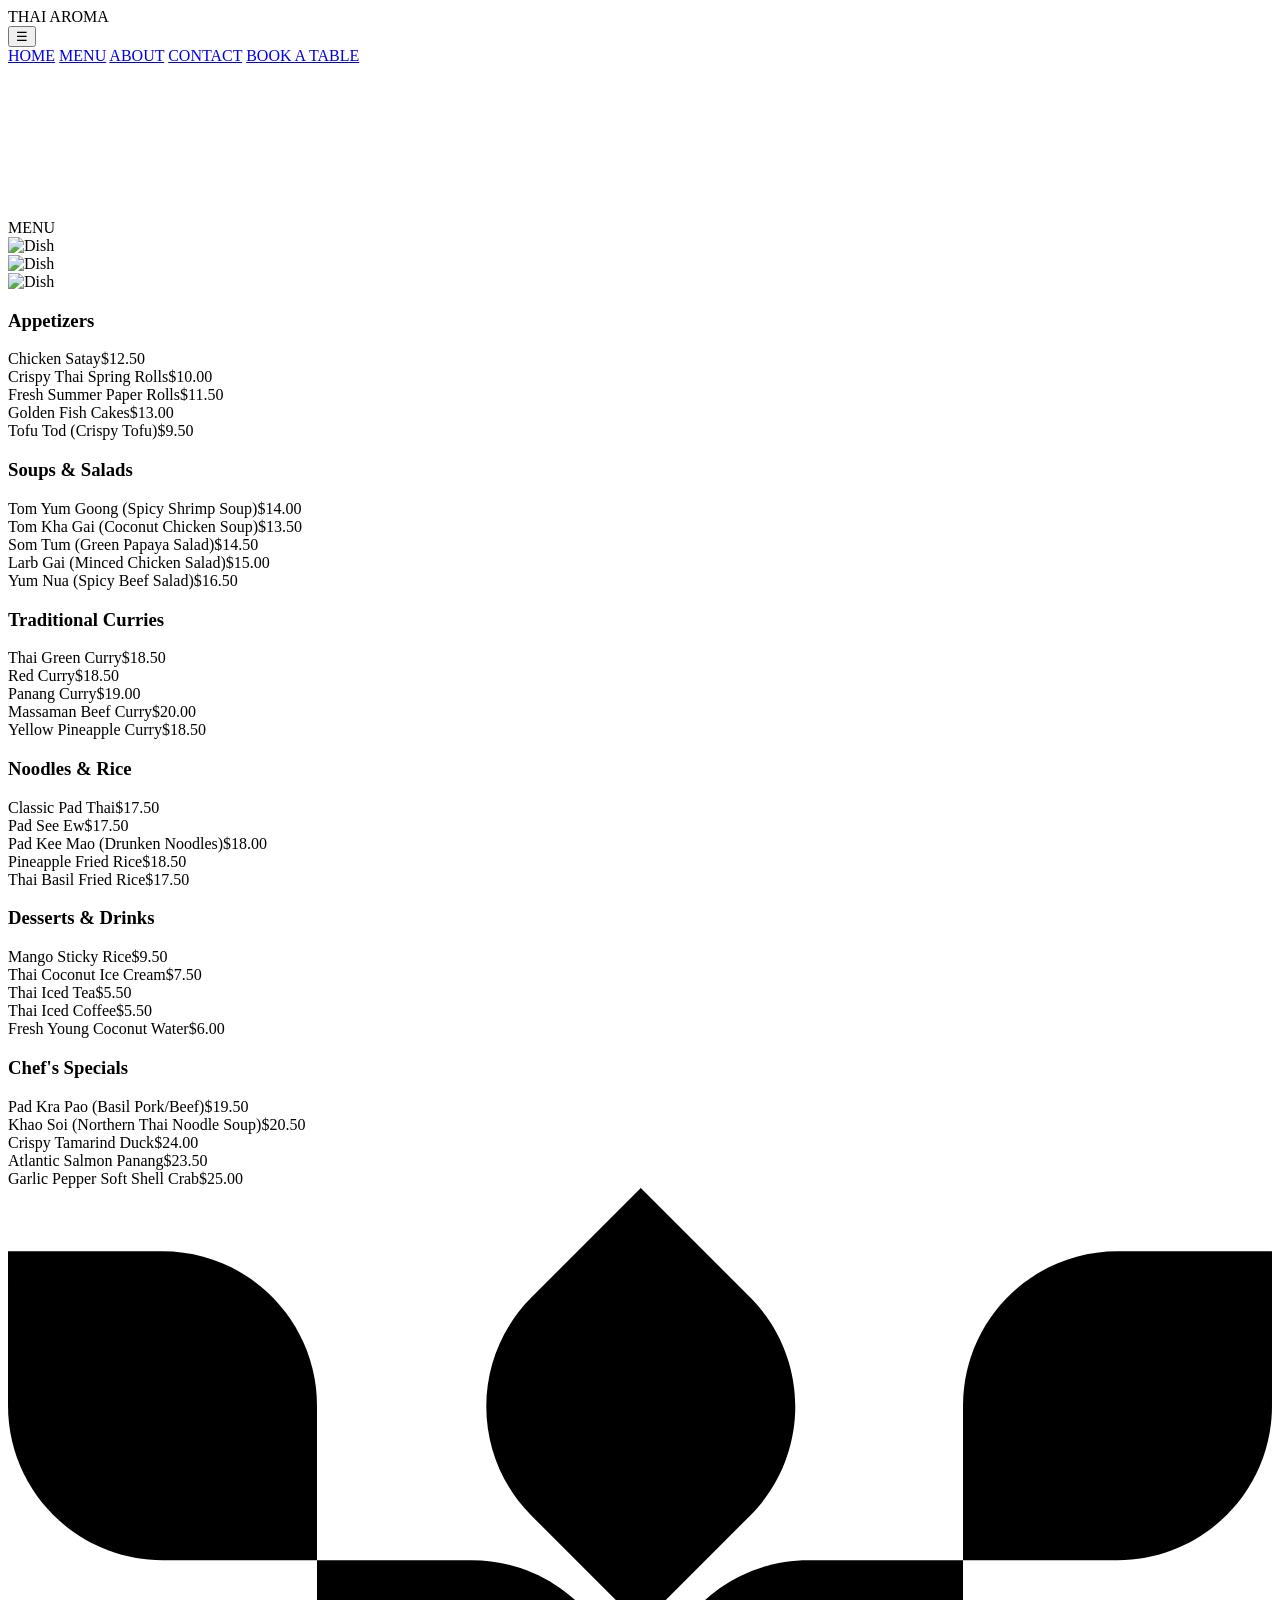
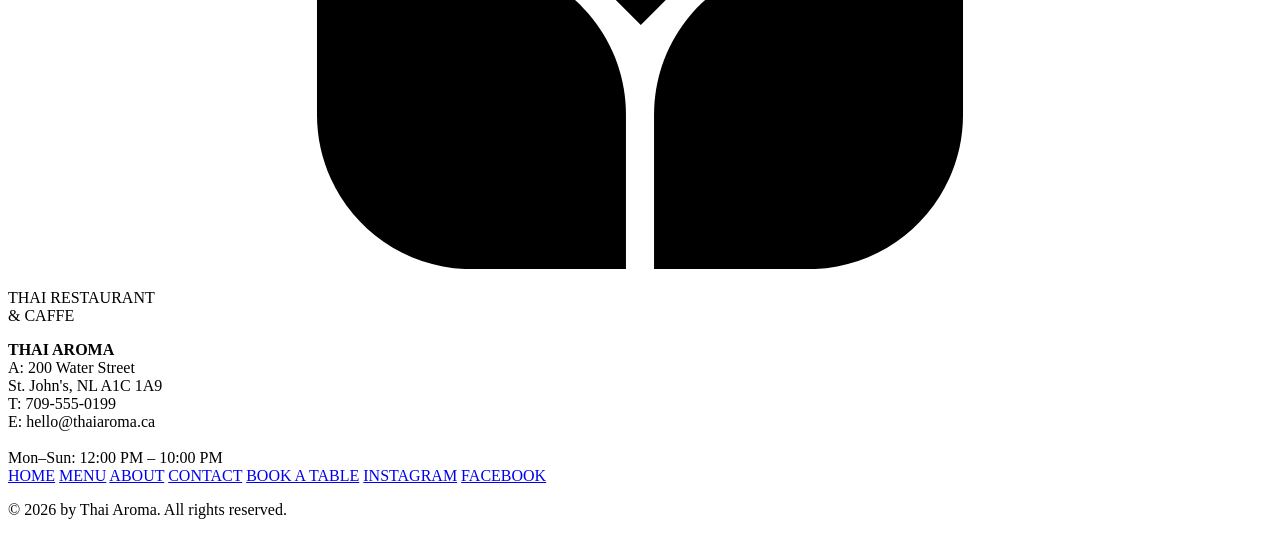
==== menu.html @ a1cd0a78 "Add files via upload" ====
<!DOCTYPE html>
<html lang="en">
<head>
  <meta charset="UTF-8">
  <meta name="viewport" content="width=device-width, initial-scale=1.0">
  <meta name="description" content="Thai Aroma Menu — Authentic Thai appetizers, curries, stir-fries, noodle dishes, and desserts in St. John's, NL.">
  <title>Menu — Thai Aroma</title>
  <link rel="icon" type="image/svg+xml" href="data:image/svg+xml,%3Csvg xmlns='http://www.w3.org/2000/svg' viewBox='0 0 180 97'%3E%3Cpath fill='%23999c68' d='M92 75c0-12.15 9.85-22 22-22h22v22c0 12.15-9.85 22-22 22H92V75Z'/%3E%3C/svg%3E">
  <link rel="stylesheet" href="css/style.css">
</head>
<body>

  <nav class="topnav" id="myTopnav">
    <div class="nav-top-row">
      <div class="logo">THAI AROMA</div>
      <button class="nav-hamburger" id="navHamburger" aria-label="Toggle menu">&#9776;</button>
    </div>
    <div class="nav-links" id="navLinks">
      <a href="index.html">HOME</a>
      <a href="menu.html" class="active">MENU</a>
      <a href="about.html">ABOUT</a>
      <a href="about.html#contact">CONTACT</a>
      <a href="book-a-table.html">BOOK A TABLE</a>
    </div>
  </nav>

  <div class="menu-hero" id="heroSection">
    <video src="videos/menu.mp4" autoplay loop muted playsinline></video>
    <div class="menu-hero-title">MENU</div>
  </div>

  <section class="menu-panel">
    <div class="menu-images-row">
      <div class="img-box"><img src="images/gallery-13.webp" alt="Dish"></div>
      <div class="img-box"><img src="images/gallery-10.webp" alt="Dish"></div>
      <div class="img-box"><img src="images/gallery-4.webp" alt="Dish"></div>
    </div>

    <div class="menu-grid">

      <div class="menu-category">
        <h3>Appetizers</h3>
        <div class="menu-row"><span class="dish-name">Chicken Satay</span><span class="dish-price">$12.50</span></div>
        <div class="menu-row"><span class="dish-name">Crispy Thai Spring Rolls</span><span class="dish-price">$10.00</span></div>
        <div class="menu-row"><span class="dish-name">Fresh Summer Paper Rolls</span><span class="dish-price">$11.50</span></div>
        <div class="menu-row"><span class="dish-name">Golden Fish Cakes</span><span class="dish-price">$13.00</span></div>
        <div class="menu-row"><span class="dish-name">Tofu Tod (Crispy Tofu)</span><span class="dish-price">$9.50</span></div>
      </div>

      <div class="menu-category">
        <h3>Soups &amp; Salads</h3>
        <div class="menu-row"><span class="dish-name">Tom Yum Goong (Spicy Shrimp Soup)</span><span class="dish-price">$14.00</span></div>
        <div class="menu-row"><span class="dish-name">Tom Kha Gai (Coconut Chicken Soup)</span><span class="dish-price">$13.50</span></div>
        <div class="menu-row"><span class="dish-name">Som Tum (Green Papaya Salad)</span><span class="dish-price">$14.50</span></div>
        <div class="menu-row"><span class="dish-name">Larb Gai (Minced Chicken Salad)</span><span class="dish-price">$15.00</span></div>
        <div class="menu-row"><span class="dish-name">Yum Nua (Spicy Beef Salad)</span><span class="dish-price">$16.50</span></div>
      </div>

      <div class="menu-category">
        <h3>Traditional Curries</h3>
        <div class="menu-row"><span class="dish-name">Thai Green Curry</span><span class="dish-price">$18.50</span></div>
        <div class="menu-row"><span class="dish-name">Red Curry</span><span class="dish-price">$18.50</span></div>
        <div class="menu-row"><span class="dish-name">Panang Curry</span><span class="dish-price">$19.00</span></div>
        <div class="menu-row"><span class="dish-name">Massaman Beef Curry</span><span class="dish-price">$20.00</span></div>
        <div class="menu-row"><span class="dish-name">Yellow Pineapple Curry</span><span class="dish-price">$18.50</span></div>
      </div>

      <div class="menu-category">
        <h3>Noodles &amp; Rice</h3>
        <div class="menu-row"><span class="dish-name">Classic Pad Thai</span><span class="dish-price">$17.50</span></div>
        <div class="menu-row"><span class="dish-name">Pad See Ew</span><span class="dish-price">$17.50</span></div>
        <div class="menu-row"><span class="dish-name">Pad Kee Mao (Drunken Noodles)</span><span class="dish-price">$18.00</span></div>
        <div class="menu-row"><span class="dish-name">Pineapple Fried Rice</span><span class="dish-price">$18.50</span></div>
        <div class="menu-row"><span class="dish-name">Thai Basil Fried Rice</span><span class="dish-price">$17.50</span></div>
      </div>

      <div class="menu-category">
        <h3>Desserts &amp; Drinks</h3>
        <div class="menu-row"><span class="dish-name">Mango Sticky Rice</span><span class="dish-price">$9.50</span></div>
        <div class="menu-row"><span class="dish-name">Thai Coconut Ice Cream</span><span class="dish-price">$7.50</span></div>
        <div class="menu-row"><span class="dish-name">Thai Iced Tea</span><span class="dish-price">$5.50</span></div>
        <div class="menu-row"><span class="dish-name">Thai Iced Coffee</span><span class="dish-price">$5.50</span></div>
        <div class="menu-row"><span class="dish-name">Fresh Young Coconut Water</span><span class="dish-price">$6.00</span></div>
      </div>

      <div class="menu-category">
        <h3>Chef's Specials</h3>
        <div class="menu-row"><span class="dish-name">Pad Kra Pao (Basil Pork/Beef)</span><span class="dish-price">$19.50</span></div>
        <div class="menu-row"><span class="dish-name">Khao Soi (Northern Thai Noodle Soup)</span><span class="dish-price">$20.50</span></div>
        <div class="menu-row"><span class="dish-name">Crispy Tamarind Duck</span><span class="dish-price">$24.00</span></div>
        <div class="menu-row"><span class="dish-name">Atlantic Salmon Panang</span><span class="dish-price">$23.50</span></div>
        <div class="menu-row"><span class="dish-name">Garlic Pepper Soft Shell Crab</span><span class="dish-price">$25.00</span></div>
      </div>

    </div>
  </section>

  <footer class="footer">
    <div class="footer-logo">
      <svg preserveAspectRatio="xMidYMid meet" viewBox="0 0 180 97" xmlns="http://www.w3.org/2000/svg" aria-hidden="true">
        <path fill="#000" d="M92 75c0-12.15 9.85-22 22-22h22v22c0 12.15-9.85 22-22 22H92V75Z"/>
        <path fill="#000" d="M136 31c0-12.15 9.85-22 22-22h22v22c0 12.15-9.85 22-22 22h-22V31Z"/>
        <path fill="#000" d="M88 75c0-12.15-9.85-22-22-22H44v22c0 12.15 9.85 22 22 22h22V75Z"/>
        <path fill="#000" d="M44 31c0-12.15-9.85-22-22-22H0v22c0 12.15 9.85 22 22 22h22V31Z"/>
        <path fill="#000" d="M74.556 46.67c-8.591-8.592-8.591-22.522 0-31.113L90.113 0l15.556 15.556c8.592 8.591 8.592 22.521 0 31.113L90.113 62.226 74.556 46.67Z"/>
      </svg>
    </div>
    <div class="footer-box">
      <div class="footer-box1">
        <p>THAI RESTAURANT<br>&amp; CAFFE</p>
        <b>THAI AROMA</b>
      </div>
      <div class="footer-box2">
        A: 200 Water Street<br>
        St. John's, NL A1C 1A9<br>
        T: 709-555-0199<br>
        E: hello@thaiaroma.ca<br><br>
        Mon–Sun: 12:00 PM – 10:00 PM
      </div>
      <div class="footer-box3">
        <a href="index.html">HOME</a>
        <a href="menu.html">MENU</a>
        <a href="about.html">ABOUT</a>
        <a href="about.html#contact">CONTACT</a>
        <a href="book-a-table.html">BOOK A TABLE</a>
        <a href="#!" target="_blank" rel="noopener noreferrer">INSTAGRAM</a>
        <a href="#!" target="_blank" rel="noopener noreferrer">FACEBOOK</a>
      </div>
    </div>
    <p>&copy; 2026 by Thai Aroma. All rights reserved.</p>
  </footer>

  <script src="js/main.js"></script>
</body>
</html>
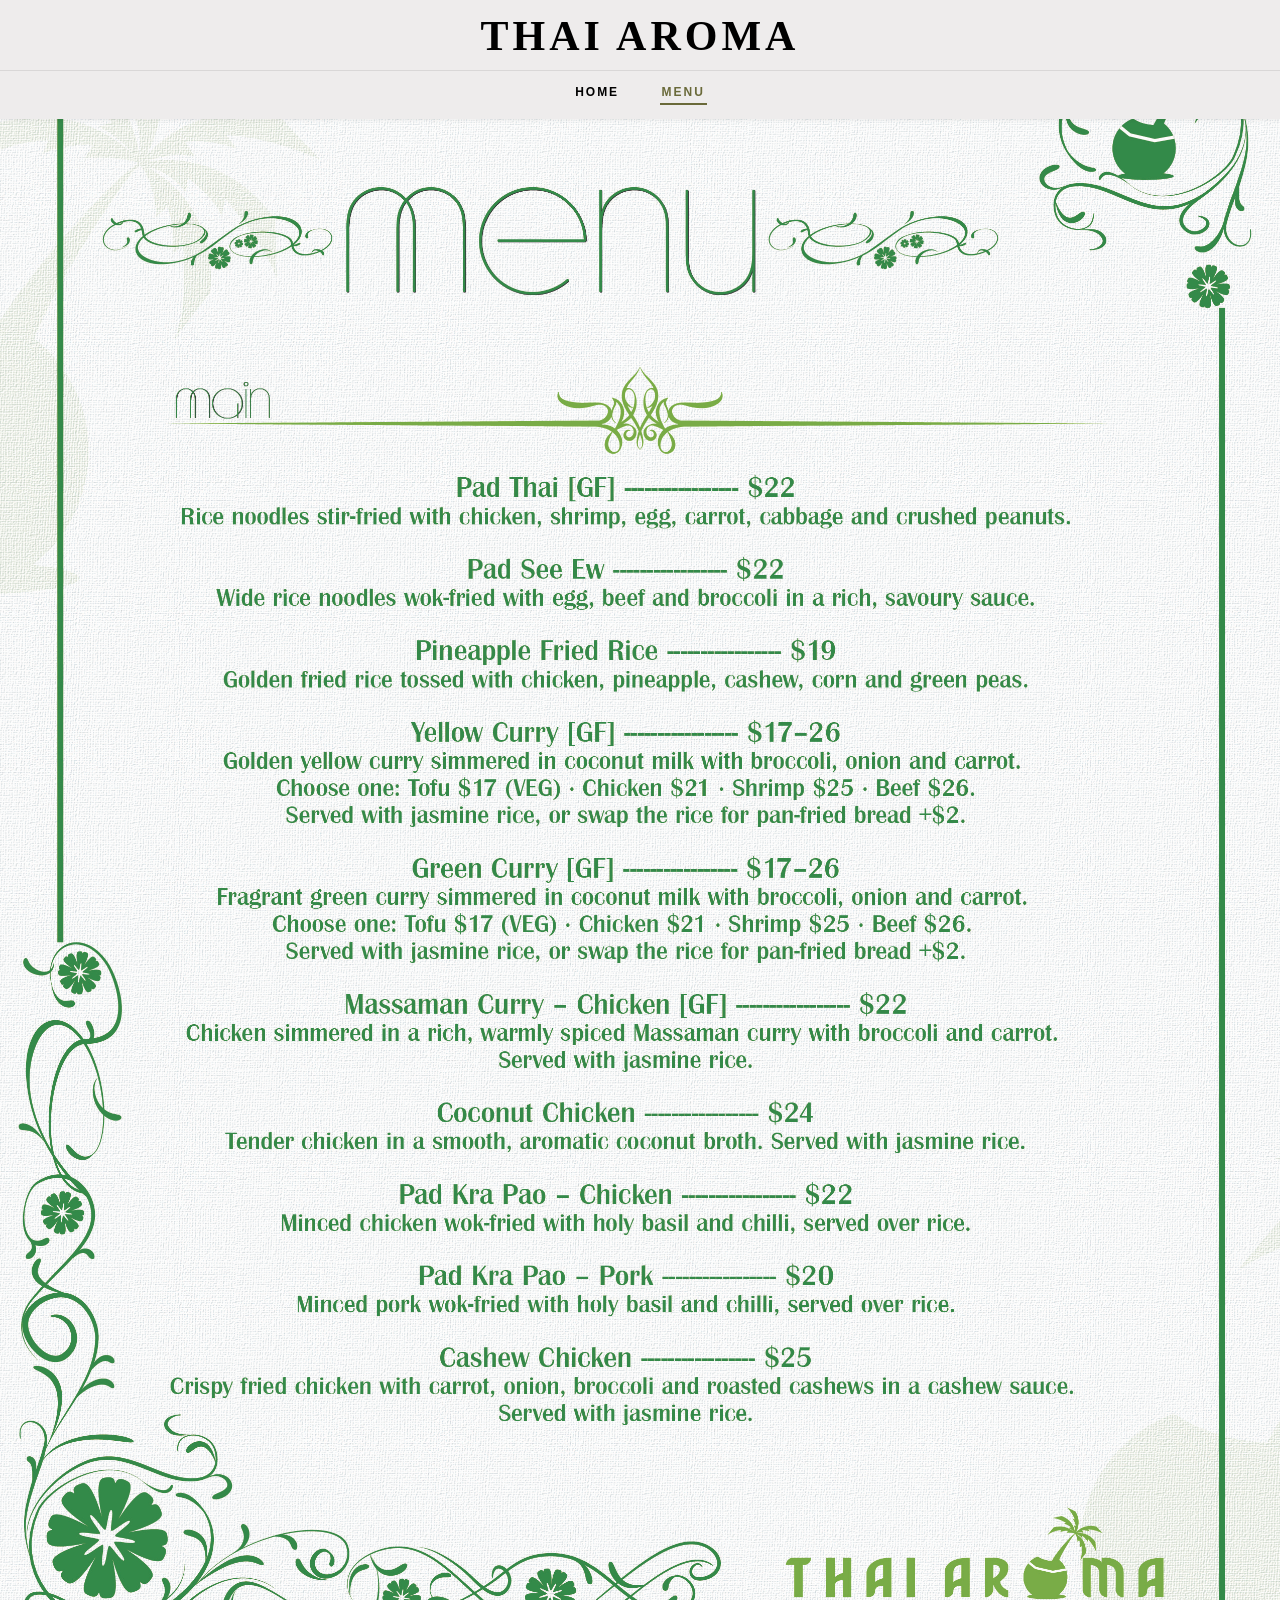
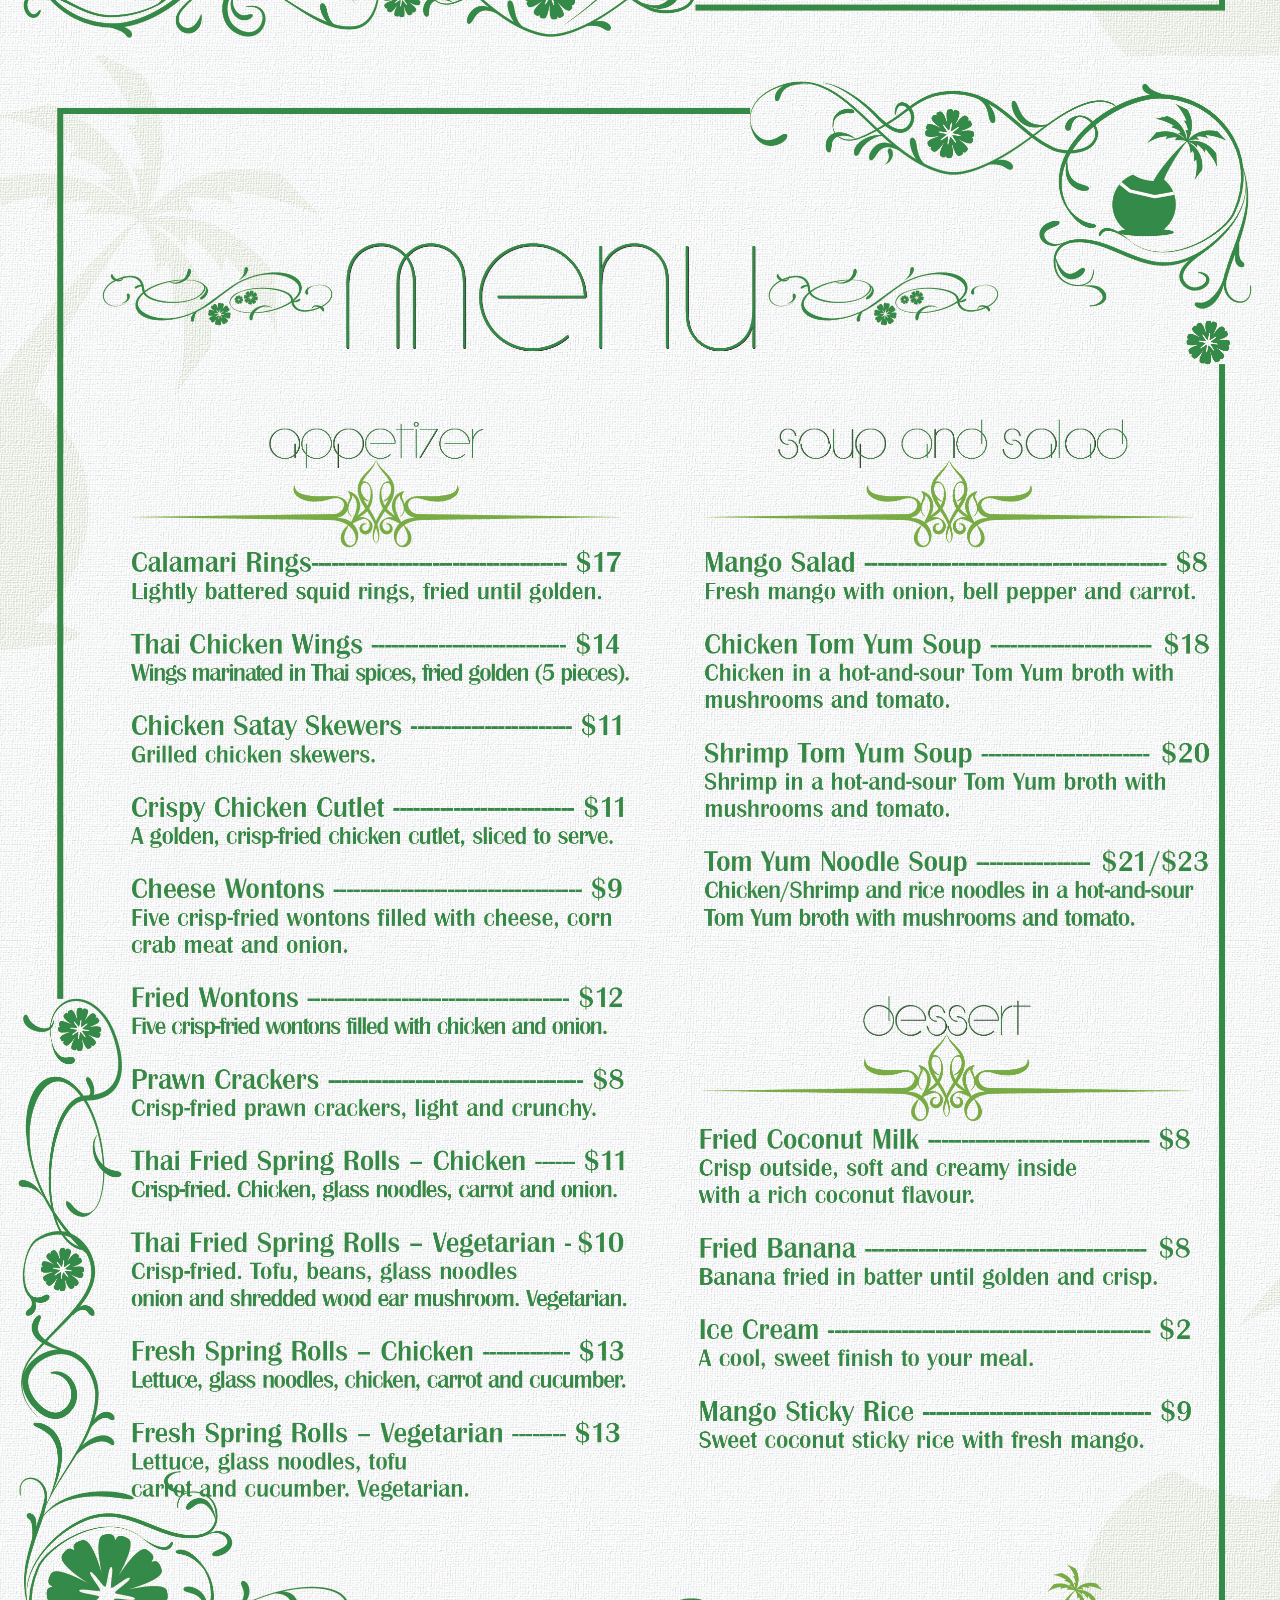
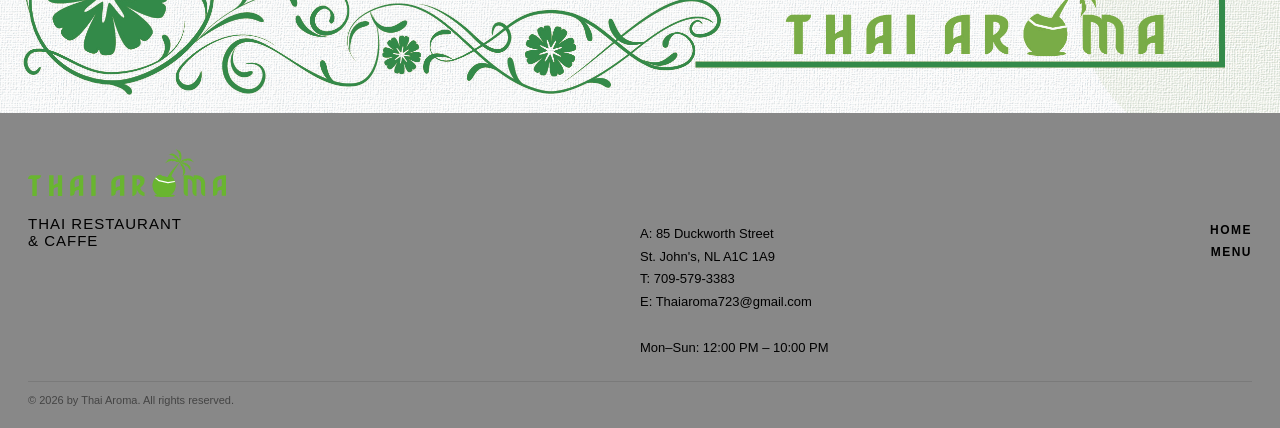
==== commit 044f7cc1: "MENUUUUUU" ====
--- a/menu.html
+++ b/menu.html
@@ -18,113 +18,32 @@
     <div class="nav-links" id="navLinks">
       <a href="index.html">HOME</a>
       <a href="menu.html" class="active">MENU</a>
-      <a href="about.html">ABOUT</a>
-      <a href="about.html#contact">CONTACT</a>
-      <a href="book-a-table.html">BOOK A TABLE</a>
     </div>
   </nav>
 
-  <div class="menu-hero" id="heroSection">
-    <video src="videos/menu.mp4" autoplay loop muted playsinline></video>
-    <div class="menu-hero-title">MENU</div>
-  </div>
-
-  <section class="menu-panel">
-    <div class="menu-images-row">
-      <div class="img-box"><img src="images/gallery-13.webp" alt="Dish"></div>
-      <div class="img-box"><img src="images/gallery-10.webp" alt="Dish"></div>
-      <div class="img-box"><img src="images/gallery-4.webp" alt="Dish"></div>
-    </div>
-
-    <div class="menu-grid">
-
-      <div class="menu-category">
-        <h3>Appetizers</h3>
-        <div class="menu-row"><span class="dish-name">Chicken Satay</span><span class="dish-price">$12.50</span></div>
-        <div class="menu-row"><span class="dish-name">Crispy Thai Spring Rolls</span><span class="dish-price">$10.00</span></div>
-        <div class="menu-row"><span class="dish-name">Fresh Summer Paper Rolls</span><span class="dish-price">$11.50</span></div>
-        <div class="menu-row"><span class="dish-name">Golden Fish Cakes</span><span class="dish-price">$13.00</span></div>
-        <div class="menu-row"><span class="dish-name">Tofu Tod (Crispy Tofu)</span><span class="dish-price">$9.50</span></div>
-      </div>
-
-      <div class="menu-category">
-        <h3>Soups &amp; Salads</h3>
-        <div class="menu-row"><span class="dish-name">Tom Yum Goong (Spicy Shrimp Soup)</span><span class="dish-price">$14.00</span></div>
-        <div class="menu-row"><span class="dish-name">Tom Kha Gai (Coconut Chicken Soup)</span><span class="dish-price">$13.50</span></div>
-        <div class="menu-row"><span class="dish-name">Som Tum (Green Papaya Salad)</span><span class="dish-price">$14.50</span></div>
-        <div class="menu-row"><span class="dish-name">Larb Gai (Minced Chicken Salad)</span><span class="dish-price">$15.00</span></div>
-        <div class="menu-row"><span class="dish-name">Yum Nua (Spicy Beef Salad)</span><span class="dish-price">$16.50</span></div>
-      </div>
-
-      <div class="menu-category">
-        <h3>Traditional Curries</h3>
-        <div class="menu-row"><span class="dish-name">Thai Green Curry</span><span class="dish-price">$18.50</span></div>
-        <div class="menu-row"><span class="dish-name">Red Curry</span><span class="dish-price">$18.50</span></div>
-        <div class="menu-row"><span class="dish-name">Panang Curry</span><span class="dish-price">$19.00</span></div>
-        <div class="menu-row"><span class="dish-name">Massaman Beef Curry</span><span class="dish-price">$20.00</span></div>
-        <div class="menu-row"><span class="dish-name">Yellow Pineapple Curry</span><span class="dish-price">$18.50</span></div>
-      </div>
-
-      <div class="menu-category">
-        <h3>Noodles &amp; Rice</h3>
-        <div class="menu-row"><span class="dish-name">Classic Pad Thai</span><span class="dish-price">$17.50</span></div>
-        <div class="menu-row"><span class="dish-name">Pad See Ew</span><span class="dish-price">$17.50</span></div>
-        <div class="menu-row"><span class="dish-name">Pad Kee Mao (Drunken Noodles)</span><span class="dish-price">$18.00</span></div>
-        <div class="menu-row"><span class="dish-name">Pineapple Fried Rice</span><span class="dish-price">$18.50</span></div>
-        <div class="menu-row"><span class="dish-name">Thai Basil Fried Rice</span><span class="dish-price">$17.50</span></div>
-      </div>
-
-      <div class="menu-category">
-        <h3>Desserts &amp; Drinks</h3>
-        <div class="menu-row"><span class="dish-name">Mango Sticky Rice</span><span class="dish-price">$9.50</span></div>
-        <div class="menu-row"><span class="dish-name">Thai Coconut Ice Cream</span><span class="dish-price">$7.50</span></div>
-        <div class="menu-row"><span class="dish-name">Thai Iced Tea</span><span class="dish-price">$5.50</span></div>
-        <div class="menu-row"><span class="dish-name">Thai Iced Coffee</span><span class="dish-price">$5.50</span></div>
-        <div class="menu-row"><span class="dish-name">Fresh Young Coconut Water</span><span class="dish-price">$6.00</span></div>
-      </div>
-
-      <div class="menu-category">
-        <h3>Chef's Specials</h3>
-        <div class="menu-row"><span class="dish-name">Pad Kra Pao (Basil Pork/Beef)</span><span class="dish-price">$19.50</span></div>
-        <div class="menu-row"><span class="dish-name">Khao Soi (Northern Thai Noodle Soup)</span><span class="dish-price">$20.50</span></div>
-        <div class="menu-row"><span class="dish-name">Crispy Tamarind Duck</span><span class="dish-price">$24.00</span></div>
-        <div class="menu-row"><span class="dish-name">Atlantic Salmon Panang</span><span class="dish-price">$23.50</span></div>
-        <div class="menu-row"><span class="dish-name">Garlic Pepper Soft Shell Crab</span><span class="dish-price">$25.00</span></div>
-      </div>
-
-    </div>
-  </section>
+  <main class="menu-pages">
+    <img src="images/IMG_2428.jpeg" alt="Thai Aroma menu, main dishes">
+    <img src="images/IMG_2429.jpeg" alt="Thai Aroma menu, appetizers, soups, salads, and desserts">
+  </main>
 
   <footer class="footer">
     <div class="footer-logo">
-      <svg preserveAspectRatio="xMidYMid meet" viewBox="0 0 180 97" xmlns="http://www.w3.org/2000/svg" aria-hidden="true">
-        <path fill="#000" d="M92 75c0-12.15 9.85-22 22-22h22v22c0 12.15-9.85 22-22 22H92V75Z"/>
-        <path fill="#000" d="M136 31c0-12.15 9.85-22 22-22h22v22c0 12.15-9.85 22-22 22h-22V31Z"/>
-        <path fill="#000" d="M88 75c0-12.15-9.85-22-22-22H44v22c0 12.15 9.85 22 22 22h22V75Z"/>
-        <path fill="#000" d="M44 31c0-12.15-9.85-22-22-22H0v22c0 12.15 9.85 22 22 22h22V31Z"/>
-        <path fill="#000" d="M74.556 46.67c-8.591-8.592-8.591-22.522 0-31.113L90.113 0l15.556 15.556c8.592 8.591 8.592 22.521 0 31.113L90.113 62.226 74.556 46.67Z"/>
-      </svg>
+      <img src="images/thai-aroma-g.svg" alt="Thai Aroma Logo" style="height: 48px; width: auto; margin-bottom: 18px;">
     </div>
     <div class="footer-box">
       <div class="footer-box1">
         <p>THAI RESTAURANT<br>&amp; CAFFE</p>
-        <b>THAI AROMA</b>
       </div>
       <div class="footer-box2">
-        A: 200 Water Street<br>
+        A: 85 Duckworth Street<br>
         St. John's, NL A1C 1A9<br>
-        T: 709-555-0199<br>
-        E: hello@thaiaroma.ca<br><br>
+        T: 709-579-3383<br>
+        E: Thaiaroma723@gmail.com<br><br>
         Mon–Sun: 12:00 PM – 10:00 PM
       </div>
       <div class="footer-box3">
         <a href="index.html">HOME</a>
         <a href="menu.html">MENU</a>
-        <a href="about.html">ABOUT</a>
-        <a href="about.html#contact">CONTACT</a>
-        <a href="book-a-table.html">BOOK A TABLE</a>
-        <a href="#!" target="_blank" rel="noopener noreferrer">INSTAGRAM</a>
-        <a href="#!" target="_blank" rel="noopener noreferrer">FACEBOOK</a>
       </div>
     </div>
     <p>&copy; 2026 by Thai Aroma. All rights reserved.</p>
--- a/css/style.css
+++ b/css/style.css
@@ -0,0 +1,837 @@
+/* ============================================
+   THAI AROMA RESTAURANT — Global Stylesheet
+   ============================================ */
+
+/* ---------- CSS Variables ---------- */
+:root {
+  --bg:          #eeecec;
+  --accent:      #999c68;
+  --accent-dark: #6a6a3a;
+  --black:       #000000;
+  --gray:        #6a6a6a;
+  --footer-bg:   #888888;
+  --white:       #ffffff;
+  --font-display: 'Georgia', 'Times New Roman', serif;
+  --font-body:    'Trebuchet MS', 'Lucida Sans', sans-serif;
+}
+
+/* ---------- Reset & Base ---------- */
+*, *::before, *::after { box-sizing: border-box; margin: 0; padding: 0; }
+html   { scroll-behavior: smooth; }
+body   { font-family: var(--font-body); background-color: var(--bg); color: var(--black); overflow-x: hidden; }
+img    { display: block; max-width: 100%; height: auto; }
+a      { text-decoration: none; color: inherit; }
+
+
+/* ============================================
+   NAVBAR  — Logo centered top row, links row below
+   ============================================ */
+.topnav {
+  position: fixed;
+  top: 0; left: 0;
+  width: 100%;
+  background-color: var(--bg);
+  z-index: 1000;
+  box-shadow: 0 1px 4px rgba(0,0,0,0.08);
+  display: flex;
+  flex-direction: column;
+  align-items: stretch;
+}
+
+.nav-top-row {
+  display: flex;
+  align-items: center;
+  justify-content: center;
+  padding: 12px 24px 0;
+  position: relative;
+}
+
+.logo {
+  font-family: var(--font-display);
+  font-size: clamp(22px, 3.5vw, 42px);
+  font-weight: 900;
+  letter-spacing: 4px;
+  text-align: center;
+}
+
+.nav-links {
+  display: flex;
+  align-items: center;
+  justify-content: center;
+  gap: clamp(14px, 3vw, 44px);
+  padding: 10px 24px 14px;
+  border-top: 1px solid rgba(0,0,0,0.09);
+  margin-top: 10px;
+  flex-wrap: wrap;
+}
+
+.nav-links a {
+  font-size: clamp(10px, 1.1vw, 12px);
+  font-weight: 700;
+  letter-spacing: 2px;
+  color: var(--black);
+  padding: 4px 2px;
+  border-bottom: 2px solid transparent;
+  transition: color .2s, border-color .2s;
+  white-space: nowrap;
+}
+
+.nav-links a:hover,
+.nav-links a.active {
+  color: var(--accent-dark);
+  border-bottom-color: var(--accent-dark);
+}
+
+.nav-hamburger {
+  display: none;
+  position: absolute;
+  right: 20px;
+  top: 50%;
+  transform: translateY(-50%);
+  font-size: 22px;
+  background: none;
+  border: none;
+  cursor: pointer;
+  color: var(--black);
+  padding: 4px 8px;
+  line-height: 1;
+}
+
+@media (max-width: 768px) {
+  .nav-hamburger { display: block; }
+  .nav-links {
+    display: none;
+    flex-direction: column;
+    align-items: flex-start;
+    gap: 0;
+    padding: 0 20px 14px;
+    margin-top: 8px;
+  }
+  .nav-links a {
+    width: 100%;
+    padding: 11px 0;
+    border-bottom: 1px solid rgba(0,0,0,0.07);
+    font-size: 13px;
+  }
+  .topnav.open .nav-links { display: flex; }
+}
+
+
+/* ============================================
+   HERO & SLIDER
+   ============================================ */
+.hero {
+  position: relative;
+  min-height: clamp(480px, 78vh, 780px);
+  display: flex;
+  flex-direction: column;
+  align-items: flex-end;
+  justify-content: flex-end;
+  padding: 0 0 60px clamp(28px, 7vw, 100px);
+  overflow: hidden;
+  background-color: var(--black);
+}
+
+/* Slider slides */
+.hero-slider .hero-slide {
+  position: absolute;
+  inset: 0;
+  background-size: cover;
+  background-position: center;
+  opacity: 0;
+  transition: opacity 1.2s ease-in-out;
+  z-index: 0;
+}
+
+.hero-slider .hero-slide.active {
+  opacity: 1;
+}
+
+.hero-inner {
+  position: relative;
+  z-index: 2;
+  max-width: 680px;
+  right: 36px;
+  text-align: right;
+}
+
+.hero-badge {
+  display: inline-block;
+  font-size: 10px;
+  font-weight: 700;
+  letter-spacing: 3px;
+  color: var(--accent);
+  border: 1.5px solid var(--accent);
+  padding: 5px 14px;
+  margin-bottom: 22px;
+  text-transform: uppercase;
+}
+
+.hero-title {
+  font-family: var(--font-display);
+  font-size: clamp(46px, 9vw, 100px);
+  font-weight: 900;
+  color: var(--white);
+  line-height: 1.0;
+  letter-spacing: 1px;
+  margin-bottom: 22px;
+}
+
+.hero-title em {
+  font-style: italic;
+  color: var(--accent);
+}
+
+.hero-scroll-hint {
+  position: absolute;
+  bottom: 28px;
+  left: 36px;
+  z-index: 2;
+  display: flex;
+  flex-direction: column;
+  align-items: center;
+  gap: 10px;
+}
+
+.hero-scroll-hint span {
+  font-size: 9px;
+  font-weight: 700;
+  letter-spacing: 3px;
+  color: rgba(255,255,255,0.5);
+  writing-mode: vertical-rl;
+  text-orientation: mixed;
+}
+
+.scroll-line {
+  width: 1px;
+  height: 48px;
+  background: linear-gradient(to bottom, rgba(255,255,255,0.55), transparent);
+}
+
+@media (max-width: 560px) {
+  .hero { padding: 0 0 44px 22px; min-height: clamp(200px, 60vh, 00px); }
+  .hero-scroll-hint { display: none; }
+}
+
+
+/* ============================================
+   MENU INTRO
+   ============================================ */
+.about {
+  display: flex;
+  align-items: center;
+  background-color: var(--bg);
+  padding: clamp(28px, 4vw, 56px) clamp(20px, 5vw, 60px);
+  gap: 24px;
+  flex-wrap: wrap;
+}
+
+.big-text {
+  font-family: var(--font-display);
+  font-size: clamp(40px, 8vw, 96px);
+  font-weight: 900;
+  flex: 1;
+  min-width: 180px;
+}
+
+.small-text {
+  flex: 1;
+  min-width: 220px;
+  font-size: clamp(13px, 1.5vw, 15px);
+  line-height: 1.75;
+}
+
+.small-text a {
+  display: inline-block;
+  margin-top: 16px;
+  font-size: 12px;
+  font-weight: 700;
+  letter-spacing: 2px;
+  border-bottom: 2px solid var(--black);
+  padding-bottom: 2px;
+  color: var(--black);
+  transition: opacity .2s;
+}
+.small-text a:hover { opacity: .6; }
+
+
+/* ============================================
+   IMAGE DUO
+   ============================================ */
+.image-box {
+  display: flex;
+  gap: 6px;
+  padding: 0 6px 6px;
+}
+
+.img1, .img2 { flex: 1; overflow: hidden; }
+
+.img1 img, .img2 img {
+  width: 100%;
+  height: clamp(200px, 35vw, 500px);
+  object-fit: cover;
+  transition: transform .4s ease;
+}
+.img1 img:hover, .img2 img:hover { transform: scale(1.03); }
+
+@media (max-width: 768px) {
+  .image-box { flex-direction: column; }
+  .img1 img, .img2 img { height: 230px; }
+}
+
+
+/* ============================================
+   GREEN BANNER
+   ============================================ */
+.box-section {
+  background-color: var(--accent);
+  display: flex;
+  align-items: center;
+  gap: 40px;
+  padding: clamp(36px, 5vw, 72px) clamp(24px, 6vw, 72px);
+  flex-wrap: wrap;
+}
+
+.box1 {
+  font-family: var(--font-display);
+  font-size: clamp(28px, 6vw, 80px);
+  font-weight: 900;
+  line-height: 1.1;
+  flex: 1;
+  min-width: 220px;
+}
+
+.box2 {
+  flex: 1;
+  min-width: 220px;
+  font-size: clamp(13px, 1.5vw, 15px);
+  line-height: 1.85;
+}
+
+.box2 a {
+  display: inline-block;
+  margin-top: 18px;
+  font-size: 12px;
+  font-weight: 700;
+  letter-spacing: 2px;
+  border-bottom: 2px solid var(--black);
+  padding-bottom: 2px;
+  color: var(--black);
+  transition: opacity .2s;
+}
+.box2 a:hover { opacity: .6; }
+
+
+/* ============================================
+   TESTIMONIAL STRIP
+   ============================================ */
+.testimonial-strip {
+  background-color: var(--black);
+  color: var(--white);
+  padding: clamp(36px, 5vw, 68px) clamp(24px, 7vw, 120px);
+  text-align: center;
+}
+
+.testimonial-quote {
+  font-family: var(--font-display);
+  font-size: clamp(18px, 3vw, 32px);
+  font-weight: 700;
+  font-style: italic;
+  line-height: 1.5;
+  max-width: 820px;
+  margin: 0 auto 18px;
+  color: rgba(255,255,255,0.92);
+}
+
+.testimonial-author {
+  font-size: 11px;
+  font-weight: 700;
+  letter-spacing: 2.5px;
+  color: var(--accent);
+  text-transform: uppercase;
+}
+
+
+/* ============================================
+   MOMENTS HEADING (tag)
+   ============================================ */
+.tag {
+  display: flex;
+  align-items: center;
+  justify-content: space-between;
+  padding: clamp(18px, 3vw, 36px) clamp(20px, 5vw, 60px);
+  flex-wrap: wrap;
+  gap: 12px;
+}
+
+.tag p {
+  font-family: var(--font-display);
+  font-size: clamp(22px, 5.5vw, 72px);
+  font-weight: 900;
+  letter-spacing: 1px;
+}
+
+.tag a {
+  font-size: 12px;
+  font-weight: 700;
+  letter-spacing: 2px;
+  color: var(--black);
+  border-bottom: 2px solid var(--black);
+  padding-bottom: 2px;
+  transition: opacity .2s;
+}
+.tag a:hover { opacity: .6; }
+
+
+/* ============================================
+   PHOTO GRID
+   ============================================ */
+.grid-container {
+  display: grid;
+  grid-template-columns: repeat(5, 1fr);
+  gap: 6px;
+  background-color: var(--black);
+  padding: 6px;
+}
+
+.grid-container > div {
+  position: relative;
+  overflow: hidden;
+}
+
+.grid-container img {
+  width: 100%;
+  height: 220px;
+  object-fit: cover;
+  transition: transform .35s ease, opacity .35s ease;
+}
+
+.grid-container video {
+  width: 100%;
+  height: 100%;
+  min-height: 220px;
+  object-fit: cover;
+}
+
+.grid-container > div:hover img { transform: scale(1.06); opacity: .75; }
+
+.price {
+  position: absolute;
+  bottom: 0; left: 0; right: 0;
+  background: rgba(0,0,0,0.62);
+  color: var(--white);
+  font-size: 12px;
+  padding: 7px 10px;
+  transform: translateY(100%);
+  transition: transform .3s ease;
+}
+.grid-container > div:hover .price { transform: translateY(0); }
+
+.item8  { grid-column: span 2; grid-row: span 2; }
+.item8 video { min-height: 446px; }
+.item16 { grid-column: span 2; }
+.item16 video { min-height: 220px; }
+
+@media (max-width: 900px) {
+  .grid-container { grid-template-columns: repeat(3, 1fr); }
+  .item8 { grid-column: span 2; grid-row: span 1; }
+  .item8 video { min-height: 220px; }
+}
+@media (max-width: 560px) {
+  .grid-container { grid-template-columns: repeat(2, 1fr); }
+  .grid-container img { height: 160px; }
+  .grid-container video, .item8 video { min-height: 160px; }
+  .item8 { grid-column: span 2; }
+  .item16 { grid-column: span 2; }
+}
+
+
+/* ============================================
+   FOOTER
+   ============================================ */
+.footer {
+  background-color: var(--footer-bg);
+  padding: 36px 28px 22px;
+}
+
+.footer-box {
+  display: flex;
+  gap: 24px;
+  flex-wrap: wrap;
+  margin-bottom: 22px;
+}
+
+.footer-box1 { flex: 2; min-width: 160px; }
+.footer-box1 p { font-size: 15px; letter-spacing: 1px; }
+.footer-box1 b {
+  font-family: var(--font-display);
+  font-size: clamp(32px, 5vw, 62px);
+  display: block;
+  line-height: 1;
+}
+
+.footer-box2 {
+  flex: 1;
+  min-width: 140px;
+  font-size: 13px;
+  line-height: 1.75;
+  padding-top: 8px;
+}
+
+.footer-box3 {
+  flex: 1;
+  min-width: 120px;
+  display: flex;
+  flex-direction: column;
+  align-items: flex-end;
+  gap: 8px;
+  padding-top: 8px;
+}
+
+.footer-box3 a {
+  font-size: 12px;
+  font-weight: 600;
+  letter-spacing: 1.5px;
+  color: var(--black);
+  transition: color .2s;
+}
+.footer-box3 a:hover { color: var(--white); }
+
+.footer > p:last-child {
+  font-size: 11px;
+  color: rgba(0,0,0,0.5);
+  margin-top: 14px;
+  border-top: 1px solid rgba(0,0,0,0.1);
+  padding-top: 12px;
+}
+
+@media (max-width: 480px) {
+  .footer-box { flex-direction: column; gap: 26px; }
+  .footer-box3 { align-items: flex-start; }
+  .footer-box1 b { font-size: 36px; }
+}
+
+
+/* ============================================
+   MENU PAGE
+   ============================================ */
+.menu-hero {
+  margin-top: 0;
+  position: relative;
+  width: 100%;
+  height: clamp(240px, 45vw, 540px);
+  overflow: hidden;
+  background: var(--black);
+}
+.menu-hero video { width: 100%; height: 100%; object-fit: cover; opacity: .85; }
+.menu-hero-title {
+  position: absolute;
+  inset: 0;
+  display: flex;
+  align-items: center;
+  justify-content: center;
+  font-family: var(--font-display);
+  font-size: clamp(48px, 12vw, 130px);
+  font-weight: 900;
+  color: var(--white);
+  letter-spacing: 4px;
+  text-shadow: 0 4px 20px rgba(0,0,0,0.5);
+  pointer-events: none;
+}
+
+.menu-pages {
+  width: 100%;
+  background-color: var(--white);
+}
+
+.menu-pages img {
+  width: 100%;
+  max-width: none;
+  height: auto;
+}
+
+.menu-panel {
+  background-color: var(--bg);
+  padding: clamp(28px, 4vw, 60px) clamp(20px, 5vw, 64px);
+}
+
+.menu-images-row {
+  display: flex;
+  gap: 16px;
+  margin-bottom: 44px;
+  flex-wrap: wrap;
+}
+.menu-images-row .img-box { flex: 1; min-width: 120px; overflow: hidden; }
+.menu-images-row .img-box img {
+  width: 100%;
+  height: clamp(120px, 20vw, 220px);
+  object-fit: cover;
+  transition: transform .35s ease;
+}
+.menu-images-row .img-box img:hover { transform: scale(1.05); }
+
+.menu-grid {
+  display: grid;
+  grid-template-columns: repeat(auto-fill, minmax(280px, 1fr));
+  gap: 36px;
+}
+
+.menu-category { border-top: 2px solid var(--black); padding-top: 18px; }
+.menu-category h3 {
+  font-family: var(--font-display);
+  font-size: 13px;
+  font-weight: 700;
+  letter-spacing: 2.5px;
+  text-transform: uppercase;
+  margin-bottom: 18px;
+}
+
+.menu-row {
+  display: flex;
+  justify-content: space-between;
+  align-items: baseline;
+  padding: 9px 0;
+  border-bottom: 1px dotted rgba(0,0,0,0.2);
+  font-size: 14px;
+  gap: 12px;
+}
+.menu-row:last-child { border-bottom: none; }
+.dish-name { flex: 1; }
+.dish-price { font-weight: 700; white-space: nowrap; }
+
+@media (max-width: 480px) { .menu-grid { grid-template-columns: 1fr; } }
+
+
+/* ============================================
+   ABOUT PAGE
+   ============================================ */
+.abt-cont-box { margin-top: 0; background-color: var(--accent); }
+
+.about-box {
+  display: flex;
+  gap: 36px;
+  padding: clamp(36px, 5vw, 80px) clamp(24px, 6vw, 72px);
+  flex-wrap: wrap;
+  align-items: flex-start;
+}
+
+.text-name {
+  flex: 1;
+  min-width: 200px;
+  font-family: var(--font-display);
+  font-size: clamp(48px, 10vw, 112px);
+  font-weight: 900;
+  line-height: 1;
+  display: flex;
+  flex-direction: column;
+  gap: 32px;
+}
+
+.text-pra { flex: 1.5; min-width: 260px; padding-top: 12px; }
+.text-pra p { font-size: clamp(13px, 1.5vw, 15px); line-height: 1.85; margin-bottom: 18px; }
+
+
+/* ============================================
+   CONTACT SECTION
+   ============================================ */
+.contact-box {
+  background-color: var(--bg);
+  display: flex;
+  gap: 36px;
+  padding: clamp(36px, 5vw, 80px) clamp(24px, 6vw, 72px);
+  flex-wrap: wrap;
+  align-items: flex-start;
+}
+
+.text-box {
+  font-family: var(--font-display);
+  font-size: clamp(36px, 7vw, 76px);
+  font-weight: 900;
+  flex: 1;
+  min-width: 180px;
+  line-height: 1.1;
+}
+
+.text-content,
+.text-content2 {
+  flex: 1;
+  min-width: 180px;
+  font-size: clamp(13px, 1.5vw, 15px);
+  line-height: 2;
+}
+
+.text-content a, .text-content2 a {
+  display: inline-block;
+  font-weight: 700;
+  letter-spacing: 1.5px;
+  font-size: 13px;
+  color: var(--black);
+  border-bottom: 2px solid var(--black);
+  padding-bottom: 1px;
+  transition: opacity .2s;
+}
+.text-content a:hover, .text-content2 a:hover { opacity: .6; }
+.text-content2 p { font-size: 14px; color: var(--gray); }
+
+@media (max-width: 600px) {
+  .about-box, .contact-box { flex-direction: column; }
+}
+
+
+/* ============================================
+   BOOK A TABLE PAGE
+   ============================================ */
+.booking-header {
+  margin-top: 0;
+  text-align: center;
+  padding: clamp(44px, 8vw, 110px) 20px clamp(20px, 4vw, 44px);
+}
+.booking-header h1 {
+  font-family: var(--font-display);
+  font-size: clamp(36px, 9vw, 100px);
+  font-weight: 900;
+  letter-spacing: 2px;
+  line-height: 1;
+}
+
+.booking-controls {
+  display: flex;
+  justify-content: center;
+  gap: clamp(16px, 4vw, 52px);
+  padding: clamp(16px, 3vw, 36px) clamp(16px, 5vw, 64px);
+  flex-wrap: wrap;
+}
+
+.booking-field {
+  display: flex;
+  flex-direction: column;
+  gap: 8px;
+  min-width: 180px;
+  flex: 1;
+  max-width: 260px;
+}
+.booking-field label {
+  font-size: 11px;
+  font-weight: 700;
+  letter-spacing: 2px;
+  text-transform: uppercase;
+}
+.booking-field select,
+.booking-field input[type="date"],
+.booking-field input[type="time"] {
+  font-family: var(--font-body);
+  font-size: 15px;
+  padding: 10px 4px;
+  background: transparent;
+  border: none;
+  border-bottom: 2px solid var(--black);
+  outline: none;
+  cursor: pointer;
+  width: 100%;
+  color: var(--black);
+  appearance: none;
+  -webkit-appearance: none;
+}
+.booking-field select:focus,
+.booking-field input:focus { border-bottom-color: var(--accent-dark); }
+
+.booking-divider {
+  border: none;
+  border-top: 1px solid rgba(0,0,0,0.18);
+  margin: 8px clamp(16px, 5vw, 64px);
+}
+
+.time-slot-label {
+  font-size: 13px;
+  font-weight: 600;
+  letter-spacing: 1px;
+  padding: 8px clamp(16px, 5vw, 64px) 16px;
+}
+
+.time-grid {
+  display: grid;
+  grid-template-columns: repeat(auto-fill, minmax(130px, 1fr));
+  gap: 8px;
+  padding: 0 clamp(16px, 5vw, 64px) clamp(44px, 7vw, 88px);
+  max-width: 900px;
+  margin: 0 auto;
+}
+
+.time-slot {
+  border: 1.5px solid var(--black);
+  text-align: center;
+  font-size: 14px;
+  font-weight: 600;
+  padding: 13px 8px;
+  cursor: pointer;
+  transition: background-color .2s, color .2s;
+  user-select: none;
+}
+.time-slot:hover, .time-slot.selected {
+  background-color: var(--accent-dark);
+  color: var(--white);
+  border-color: var(--accent-dark);
+}
+
+.book-btn {
+  display: block;
+  background-color: var(--accent-dark);
+  color: var(--white);
+  font-family: var(--font-body);
+  font-size: 16px;
+  font-weight: 700;
+  letter-spacing: 2px;
+  padding: 18px 32px;
+  border: none;
+  cursor: pointer;
+  width: clamp(200px, 80%, 320px);
+  margin: 0 auto 44px;
+  transition: opacity .2s;
+}
+.book-btn:hover { opacity: .85; }
+
+.form-popup {
+  display: none;
+  position: fixed;
+  inset: 0;
+  background: rgba(0,0,0,0.52);
+  z-index: 2000;
+  align-items: center;
+  justify-content: center;
+}
+.form-popup.active { display: flex; }
+
+.form-container {
+  background: var(--white);
+  padding: 44px 36px;
+  max-width: 440px;
+  width: 90%;
+  text-align: center;
+  position: relative;
+}
+.form-container h1 {
+  font-family: var(--font-display);
+  font-size: clamp(20px, 4vw, 26px);
+  font-weight: 700;
+  line-height: 1.3;
+  margin-bottom: 16px;
+}
+.form-container p { font-size: 14px; color: var(--gray); margin-bottom: 28px; line-height: 1.75; }
+
+.btn.cancel {
+  background: var(--black);
+  color: var(--white);
+  border: none;
+  padding: 14px 40px;
+  font-size: 14px;
+  font-weight: 600;
+  letter-spacing: 1.5px;
+  cursor: pointer;
+  transition: opacity .2s;
+}
+.btn.cancel:hover { opacity: .75; }
+
+@media (max-width: 480px) {
+  .booking-controls { flex-direction: column; align-items: stretch; }
+  .booking-field { max-width: 100%; }
+}
